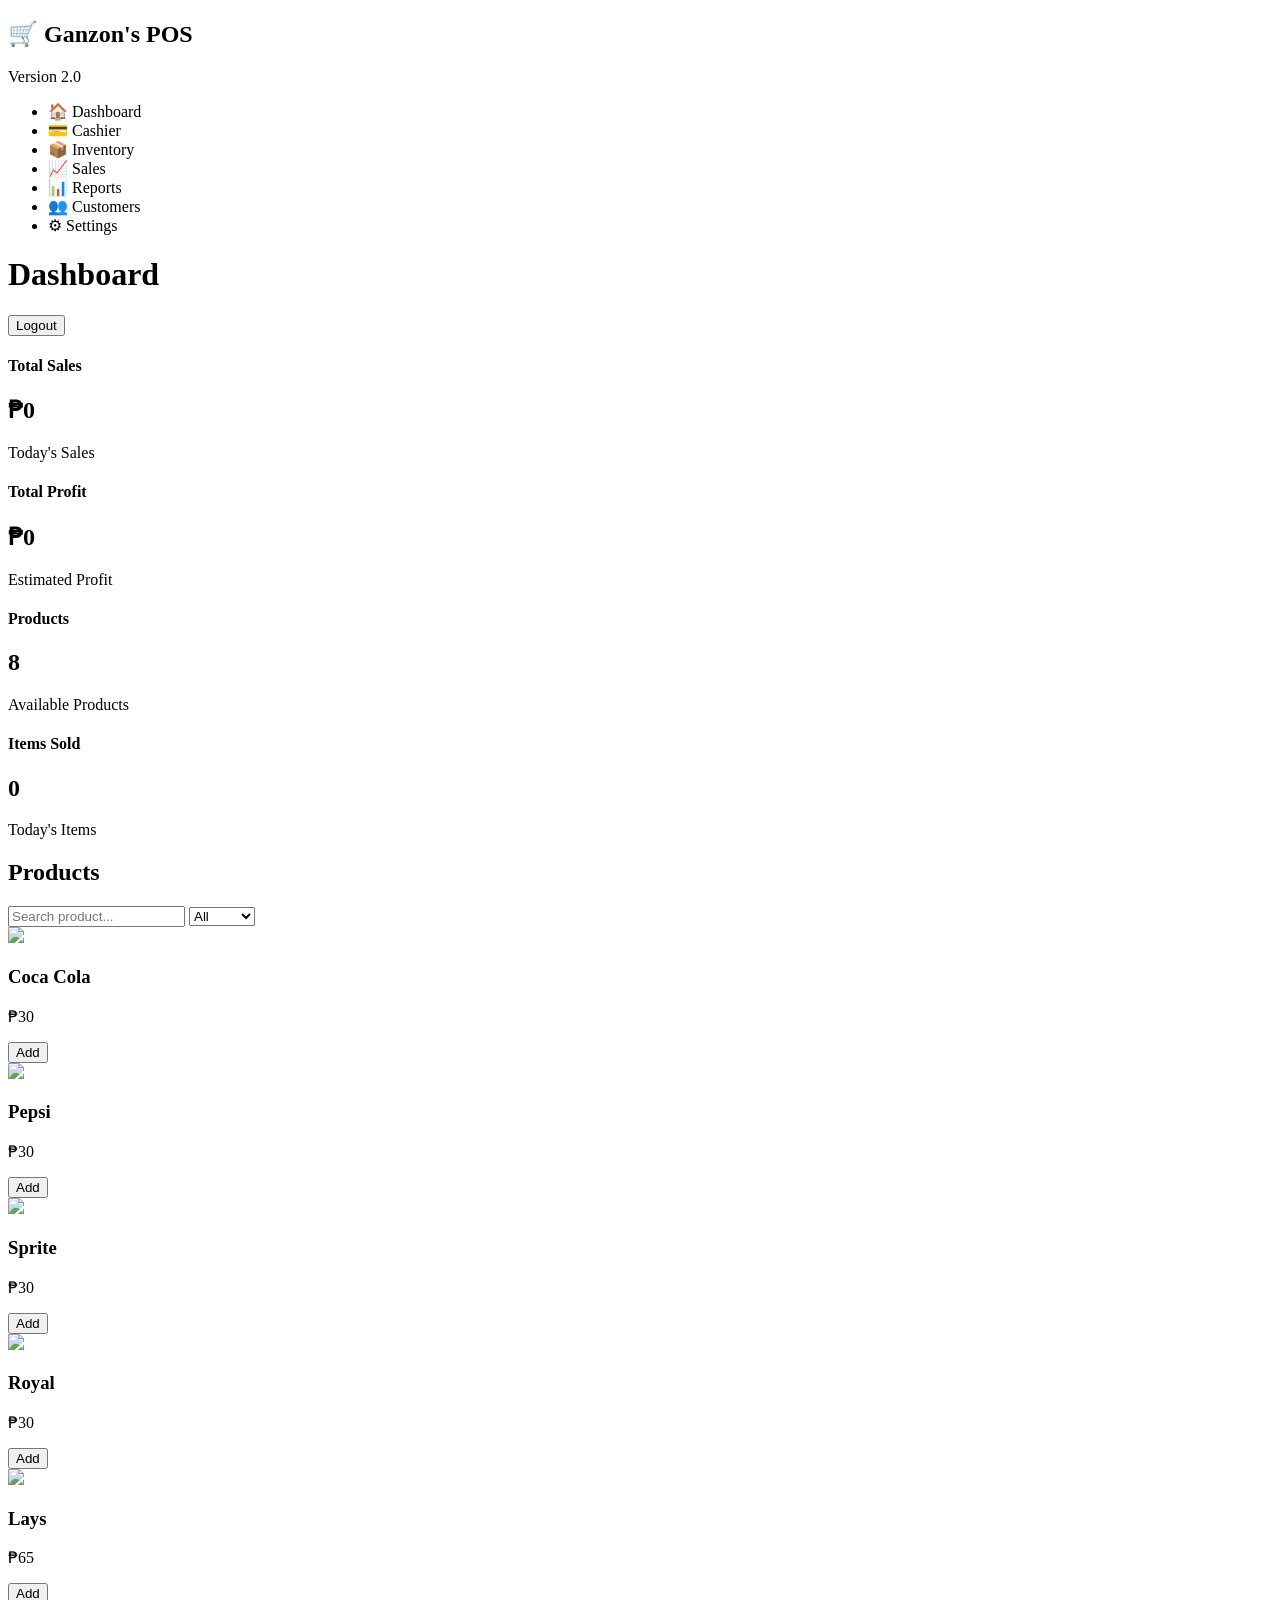
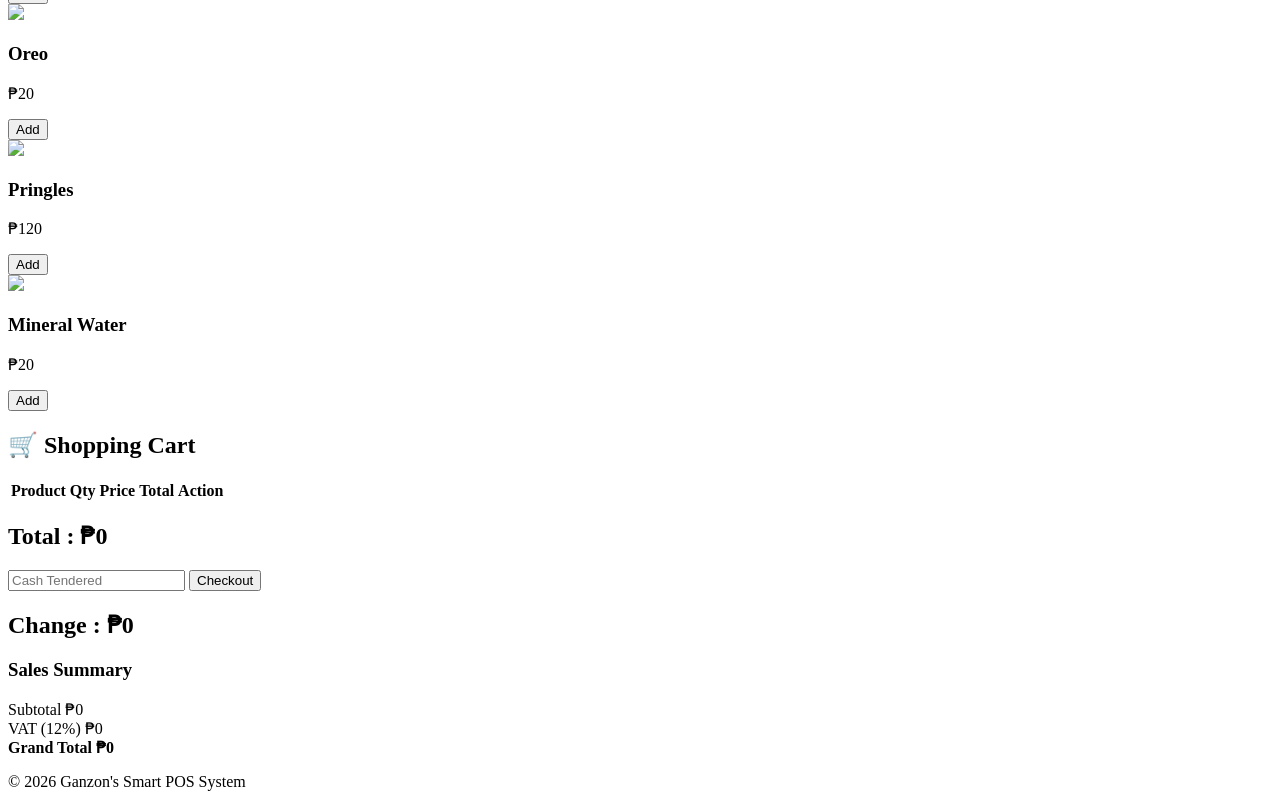
==== dashboard.html @ 92ce8984 "initial commit" ====
<!DOCTYPE html>
<html lang="en">

<head>

    <meta charset="UTF-8">

    <meta name="viewport"
          content="width=device-width, initial-scale=1.0">

    <title>Ganzon's Smart POS Dashboard</title>

    <link rel="stylesheet" href="css/style.css">

    <link rel="preconnect" href="https://fonts.googleapis.com">

    <link rel="preconnect"
          href="https://fonts.gstatic.com"
          crossorigin>

    <link href="https://fonts.googleapis.com/css2?family=Poppins:wght@300;400;500;600;700&display=swap"
          rel="stylesheet">

</head>

<body>

<div class="sidebar">

    <div class="logo">

        <h2>🛒 Ganzon's POS</h2>

        <p>Version 2.0</p>

    </div>

    <ul>

        <li class="active">🏠 Dashboard</li>
        <li>💳 Cashier</li>
        <li>📦 Inventory</li>
        <li>📈 Sales</li>
        <li>📊 Reports</li>
        <li>👥 Customers</li>
        <li>⚙ Settings</li>

    </ul>

</div>

<div class="main">

<header>

<div>

<h1>Dashboard</h1>

<p id="welcome"></p>

</div>

<button class="logout" onclick="logout()">

Logout

</button>

</header>

<div class="cards">

<div class="card">

<h4>Total Sales</h4>

<h2>

₱<span id="sales">0</span>

</h2>

<p>Today's Sales</p>

</div>

<div class="card">

<h4>Total Profit</h4>

<h2>

₱<span id="profit">0</span>

</h2>

<p>Estimated Profit</p>

</div>

<div class="card">

<h4>Products</h4>

<h2 id="productCount">

8

</h2>

<p>Available Products</p>

</div>

<div class="card">

<h4>Items Sold</h4>

<h2 id="items">

0

</h2>

<p>Today's Items</p>

</div>

</div>

<section class="products-section">

<div class="section-title">

<h2>Products</h2>

</div>

<div class="toolbar">

<input

type="text"

id="search"

placeholder="Search product..."

onkeyup="searchProducts()">

<select>

<option>All</option>

<option>Drinks</option>

<option>Snacks</option>

</select>

</div>

<div class="products" id="products">

<div class="product">

<img src="images/coke.png">

<h3>Coca Cola</h3>

<p>₱30</p>

<button onclick="addProduct('Coca Cola',30,12)">

Add

</button>

</div>

<div class="product">

<img src="images/pepsi.png">

<h3>Pepsi</h3>

<p>₱30</p>

<button onclick="addProduct('Pepsi',30,12)">

Add

</button>

</div>

<div class="product">

<img src="images/sprite.png">

<h3>Sprite</h3>

<p>₱30</p>

<button onclick="addProduct('Sprite',30,12)">

Add

</button>

</div>

<div class="product">

<img src="images/royal.png">

<h3>Royal</h3>

<p>₱30</p>

<button onclick="addProduct('Royal',30,12)">

Add

</button>

</div>

<div class="product">

<img src="images/lays.png">

<h3>Lays</h3>

<p>₱65</p>

<button onclick="addProduct('Lays',65,25)">

Add

</button>

</div>

<div class="product">

<img src="images/oreo.png">

<h3>Oreo</h3>

<p>₱20</p>

<button onclick="addProduct('Oreo',20,8)">

Add

</button>

</div>

<div class="product">

<img src="images/pringles.png">

<h3>Pringles</h3>

<p>₱120</p>

<button onclick="addProduct('Pringles',120,55)">

Add

</button>

</div>

<div class="product">

<img src="images/water.png">

<h3>Mineral Water</h3>

<p>₱20</p>

<button onclick="addProduct('Mineral Water',20,7)">

Add

</button>

</div>

</div>

</section>

<section class="cart-section">

<h2>

🛒 Shopping Cart

</h2>

<table>

<thead>

<tr>

<th>Product</th>

<th>Qty</th>

<th>Price</th>

<th>Total</th>

<th>Action</th>

</tr>

</thead>

<tbody id="cart">

</tbody>

</table>

<div class="checkout">

<h2>

Total :
₱<span id="total">0</span>

</h2>

<input

type="number"

id="cash"

placeholder="Cash Tendered">

<button onclick="checkout()">

Checkout

</button>

<h2>

Change :
₱<span id="change">0</span>

</h2>

</div>

</section>

<section class="summary">

<div class="summary-card">

<h3>

Sales Summary

</h3>

<div class="summary-item">

<span>

Subtotal

</span>

<span>

₱<span id="subtotal">0</span>

</span>

</div>

<div class="summary-item">

<span>

VAT (12%)

</span>

<span>

₱<span id="vat">0</span>

</span>

</div>

<div class="summary-item">

<b>

Grand Total

</b>

<b>

₱<span id="grandTotal">0</span>

</b>

</div>

</div>

</section>

<footer>

<p>

© 2026 Ganzon's Smart POS System

</p>

</footer>

</div>

<script src="js/script.js"></script>

</body>

</html>
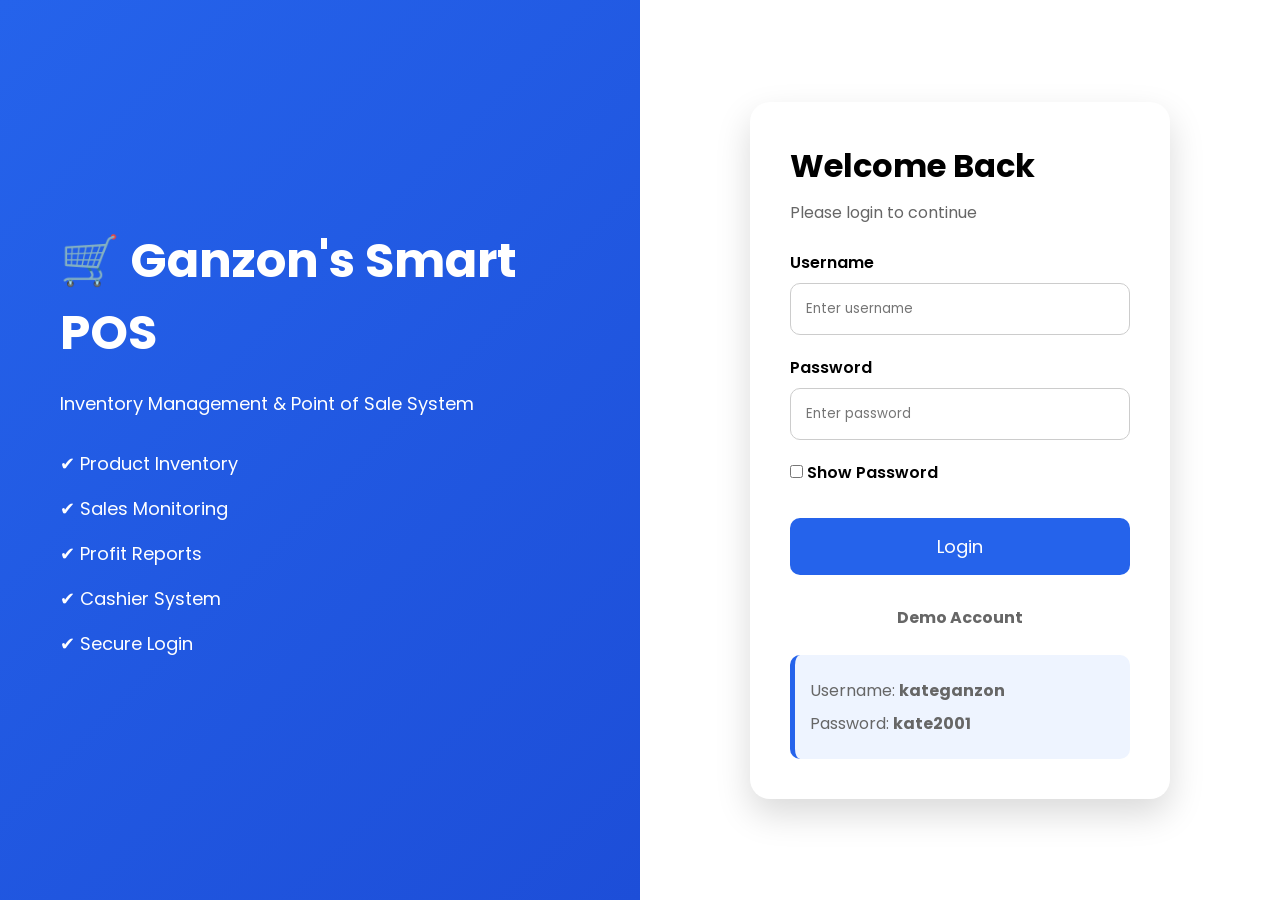
==== commit 8d171bd2: "initial commit" ====
--- a/dashboard.html
+++ b/dashboard.html
@@ -425,6 +425,33 @@
 
 </section>
 
+<section class="history-section">
+
+    <h2>📜 Sales History</h2>
+
+    <table>
+
+        <thead>
+
+            <tr>
+
+                <th>#</th>
+                <th>Date & Time</th>
+                <th>Items</th>
+                <th>Total</th>
+
+            </tr>
+
+        </thead>
+
+        <tbody id="historyTable">
+
+        </tbody>
+
+    </table>
+
+</section>
+
 <footer>
 
 <p>
--- a/css/style.css
+++ b/css/style.css
@@ -0,0 +1,676 @@
+/* ====================================
+   Ganzon's Smart POS System
+   Version 2.0
+==================================== */
+
+*{
+    margin:0;
+    padding:0;
+    box-sizing:border-box;
+    font-family:'Poppins',sans-serif;
+}
+
+body{
+
+    background:#f4f6fb;
+    color:#333;
+
+}
+
+/* Sidebar */
+
+.sidebar{
+
+    position:fixed;
+
+    left:0;
+    top:0;
+
+    width:250px;
+    height:100vh;
+
+    background:#0f172a;
+
+    color:white;
+
+    padding:25px;
+
+}
+
+.logo{
+
+    text-align:center;
+
+    margin-bottom:40px;
+
+}
+
+.logo h2{
+
+    font-size:28px;
+
+}
+
+.logo p{
+
+    color:#94a3b8;
+
+    margin-top:5px;
+
+}
+
+.sidebar ul{
+
+    list-style:none;
+
+}
+
+.sidebar li{
+
+    padding:15px;
+
+    border-radius:10px;
+
+    margin-bottom:12px;
+
+    cursor:pointer;
+
+    transition:.3s;
+
+}
+
+.sidebar li:hover{
+
+    background:#1e293b;
+
+}
+
+.sidebar .active{
+
+    background:#2563eb;
+
+}
+
+/* Main */
+
+.main{
+
+    margin-left:270px;
+
+    padding:30px;
+
+}
+
+/* Header */
+
+header{
+
+    display:flex;
+
+    justify-content:space-between;
+
+    align-items:center;
+
+    margin-bottom:30px;
+
+}
+
+header h1{
+
+    font-size:34px;
+
+}
+
+header p{
+
+    color:#666;
+
+}
+
+/* Logout Button */
+
+.logout{
+
+    background:#ef4444;
+
+    color:white;
+
+    border:none;
+
+    padding:12px 25px;
+
+    border-radius:10px;
+
+    cursor:pointer;
+
+    transition:.3s;
+
+}
+
+.logout:hover{
+
+    background:#dc2626;
+
+}
+
+/* Dashboard Cards */
+
+.cards{
+
+    display:grid;
+
+    grid-template-columns:repeat(4,1fr);
+
+    gap:20px;
+
+    margin-bottom:35px;
+
+}
+
+.card{
+
+    background:white;
+
+    padding:25px;
+
+    border-radius:18px;
+
+    box-shadow:0 10px 20px rgba(0,0,0,.08);
+
+    transition:.3s;
+
+}
+
+.card:hover{
+
+    transform:translateY(-8px);
+
+}
+
+.card h4{
+
+    color:#777;
+
+    margin-bottom:12px;
+
+}
+
+.card h2{
+
+    font-size:30px;
+
+}
+
+.card p{
+
+    margin-top:12px;
+
+    color:#999;
+
+}
+/* ====================================
+   Products Section
+==================================== */
+
+.products-section{
+
+    margin-top:30px;
+
+}
+
+.section-title{
+
+    display:flex;
+
+    justify-content:space-between;
+
+    align-items:center;
+
+    margin-bottom:20px;
+
+}
+
+.toolbar{
+
+    display:flex;
+
+    gap:15px;
+
+    margin-bottom:25px;
+
+}
+
+.toolbar input{
+
+    flex:1;
+
+    padding:14px;
+
+    border:1px solid #d1d5db;
+
+    border-radius:10px;
+
+    font-size:16px;
+
+    outline:none;
+
+    transition:.3s;
+
+}
+
+.toolbar input:focus{
+
+    border-color:#2563eb;
+
+}
+
+.toolbar select{
+
+    width:180px;
+
+    padding:14px;
+
+    border:1px solid #d1d5db;
+
+    border-radius:10px;
+
+    background:white;
+
+    cursor:pointer;
+
+}
+
+.products{
+
+    display:grid;
+
+    grid-template-columns:repeat(auto-fill,minmax(220px,1fr));
+
+    gap:25px;
+
+}
+
+.product{
+
+    background:white;
+
+    border-radius:18px;
+
+    padding:20px;
+
+    text-align:center;
+
+    box-shadow:0 10px 20px rgba(0,0,0,.08);
+
+    transition:.3s;
+
+}
+
+.product:hover{
+
+    transform:translateY(-8px);
+
+    box-shadow:0 15px 30px rgba(0,0,0,.12);
+
+}
+
+.product img{
+
+    width:120px;
+
+    height:120px;
+
+    object-fit:contain;
+
+    margin-bottom:15px;
+
+}
+
+.product h3{
+
+    margin-bottom:10px;
+
+    font-size:20px;
+
+}
+
+.product p{
+
+    font-size:22px;
+
+    font-weight:600;
+
+    color:#2563eb;
+
+    margin-bottom:15px;
+
+}
+
+.product button{
+
+    width:100%;
+
+    padding:12px;
+
+    border:none;
+
+    border-radius:10px;
+
+    background:#2563eb;
+
+    color:white;
+
+    font-size:16px;
+
+    cursor:pointer;
+
+    transition:.3s;
+
+}
+
+.product button:hover{
+
+    background:#1d4ed8;
+
+}
+/* ====================================
+   Shopping Cart
+==================================== */
+
+.cart-section{
+
+    margin-top:40px;
+
+    background:white;
+
+    padding:25px;
+
+    border-radius:18px;
+
+    box-shadow:0 10px 20px rgba(0,0,0,.08);
+
+}
+
+.cart-section h2{
+
+    margin-bottom:20px;
+
+}
+
+table{
+
+    width:100%;
+
+    border-collapse:collapse;
+
+    margin-bottom:25px;
+
+}
+
+thead{
+
+    background:#2563eb;
+
+    color:white;
+
+}
+
+th{
+
+    padding:15px;
+
+}
+
+td{
+
+    padding:15px;
+
+    text-align:center;
+
+    border-bottom:1px solid #e5e7eb;
+
+}
+
+.qty-btn{
+
+    width:35px;
+
+    height:35px;
+
+    border:none;
+
+    border-radius:50%;
+
+    background:#2563eb;
+
+    color:white;
+
+    cursor:pointer;
+
+    font-size:18px;
+
+    margin:0 5px;
+
+}
+
+.qty-btn:hover{
+
+    background:#1d4ed8;
+
+}
+
+.remove{
+
+    background:#ef4444;
+
+    color:white;
+
+    border:none;
+
+    padding:8px 15px;
+
+    border-radius:8px;
+
+    cursor:pointer;
+
+}
+
+.remove:hover{
+
+    background:#dc2626;
+
+}
+
+/* Checkout */
+
+.checkout{
+
+    display:flex;
+
+    align-items:center;
+
+    justify-content:space-between;
+
+    gap:20px;
+
+    flex-wrap:wrap;
+
+    margin-top:20px;
+
+}
+
+.checkout input{
+
+    width:220px;
+
+    padding:12px;
+
+    border:1px solid #ccc;
+
+    border-radius:10px;
+
+}
+
+.checkout button{
+
+    background:#22c55e;
+
+    color:white;
+
+    border:none;
+
+    padding:12px 25px;
+
+    border-radius:10px;
+
+    cursor:pointer;
+
+    transition:.3s;
+
+}
+
+.checkout button:hover{
+
+    background:#16a34a;
+
+}
+
+/* Sales Summary */
+
+.summary{
+
+    margin-top:35px;
+
+}
+
+.summary-card{
+
+    background:white;
+
+    padding:25px;
+
+    border-radius:18px;
+
+    box-shadow:0 10px 20px rgba(0,0,0,.08);
+
+}
+
+.summary-card h3{
+
+    margin-bottom:20px;
+
+}
+
+.summary-item{
+
+    display:flex;
+
+    justify-content:space-between;
+
+    margin:12px 0;
+
+}
+
+.total-line{
+
+    margin-top:20px;
+
+    padding-top:15px;
+
+    border-top:2px solid #ddd;
+
+    font-size:20px;
+
+}
+
+/* Footer */
+
+footer{
+
+    text-align:center;
+
+    margin-top:40px;
+
+    color:#777;
+
+}
+
+/* Responsive */
+
+@media(max-width:1100px){
+
+.cards{
+
+    grid-template-columns:repeat(2,1fr);
+
+}
+
+.products{
+
+    grid-template-columns:repeat(2,1fr);
+
+}
+
+}
+
+@media(max-width:768px){
+
+.sidebar{
+
+    position:relative;
+
+    width:100%;
+
+    height:auto;
+
+}
+
+.main{
+
+    margin-left:0;
+
+    padding:20px;
+
+}
+
+.cards{
+
+    grid-template-columns:1fr;
+
+}
+
+.products{
+
+    grid-template-columns:1fr;
+
+}
+
+.toolbar{
+
+    flex-direction:column;
+
+}
+
+.checkout{
+
+    flex-direction:column;
+
+    align-items:flex-start;
+
+}
+
+.checkout input{
+
+    width:100%;
+
+}
+
+table{
+
+    display:block;
+
+    overflow-x:auto;
+
+}
+
+}
